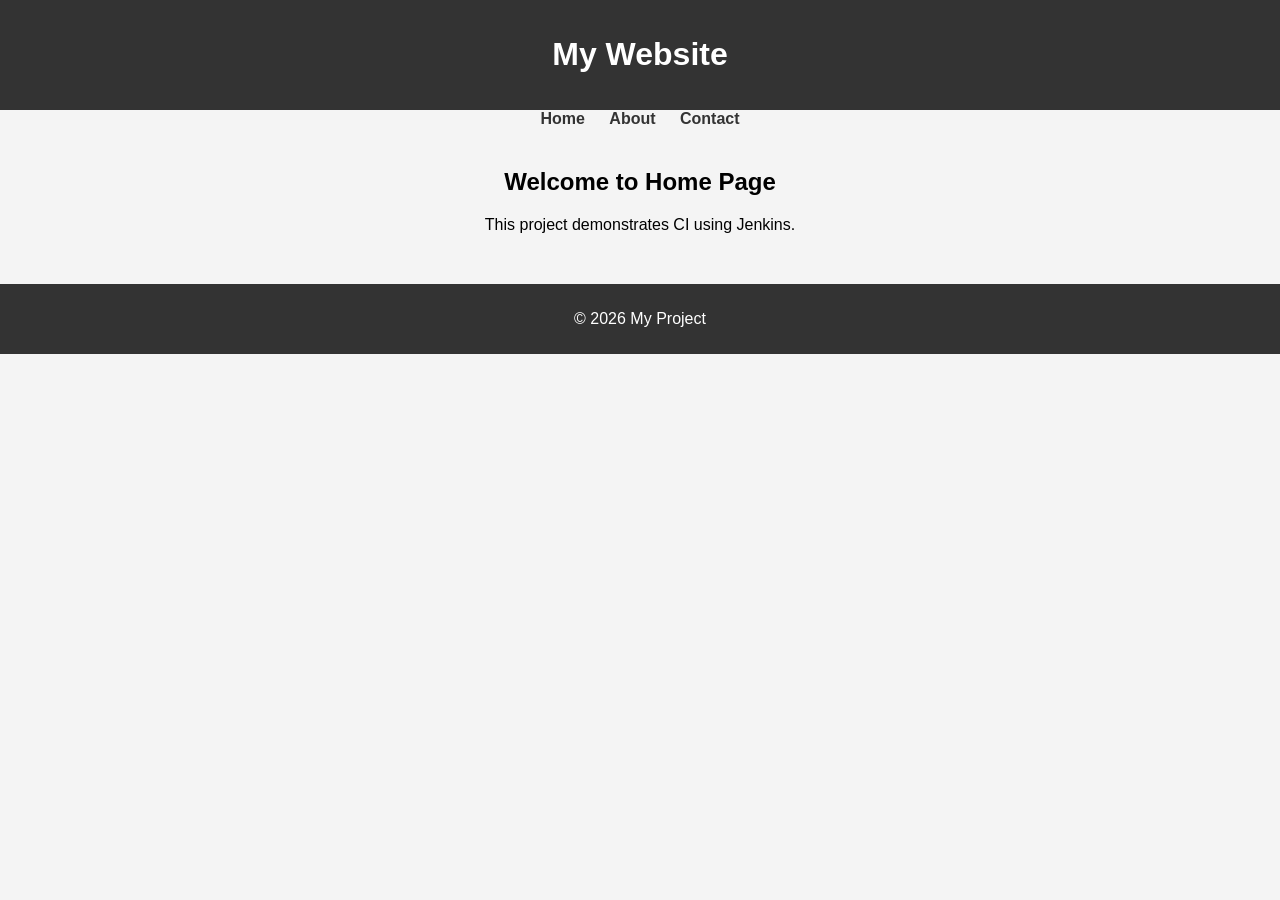
==== index.html @ 77b72648 "Add files via upload" ====
<!DOCTYPE html>
<html>
<head>
    <title>Home</title>
    <link rel="stylesheet" href="style.css">
</head>
<body>

<header>
    <h1>My Website</h1>
</header>

<nav>
    <a href="index.html">Home</a>
    <a href="about.html">About</a>
    <a href="contact.html">Contact</a>
</nav>

<div class="container">
    <h2>Welcome to Home Page</h2>
    <p>This project demonstrates CI using Jenkins.</p>
</div>

<footer>
    <p>© 2026 My Project</p>
</footer>

</body>
</html>
---- style.css ----
body {
    font-family: Arial, sans-serif;
    background-color: #f4f4f4;
    text-align: center;
    margin: 0;
    padding: 0;
}

header {
    background-color: #333;
    color: white;
    padding: 15px;
}

nav a {
    margin: 10px;
    text-decoration: none;
    color: #333;
    font-weight: bold;
}

nav a:hover {
    color: #007BFF;
}

.container {
    margin-top: 40px;
}

footer {
    margin-top: 50px;
    padding: 10px;
    background-color: #333;
    color: white;
}
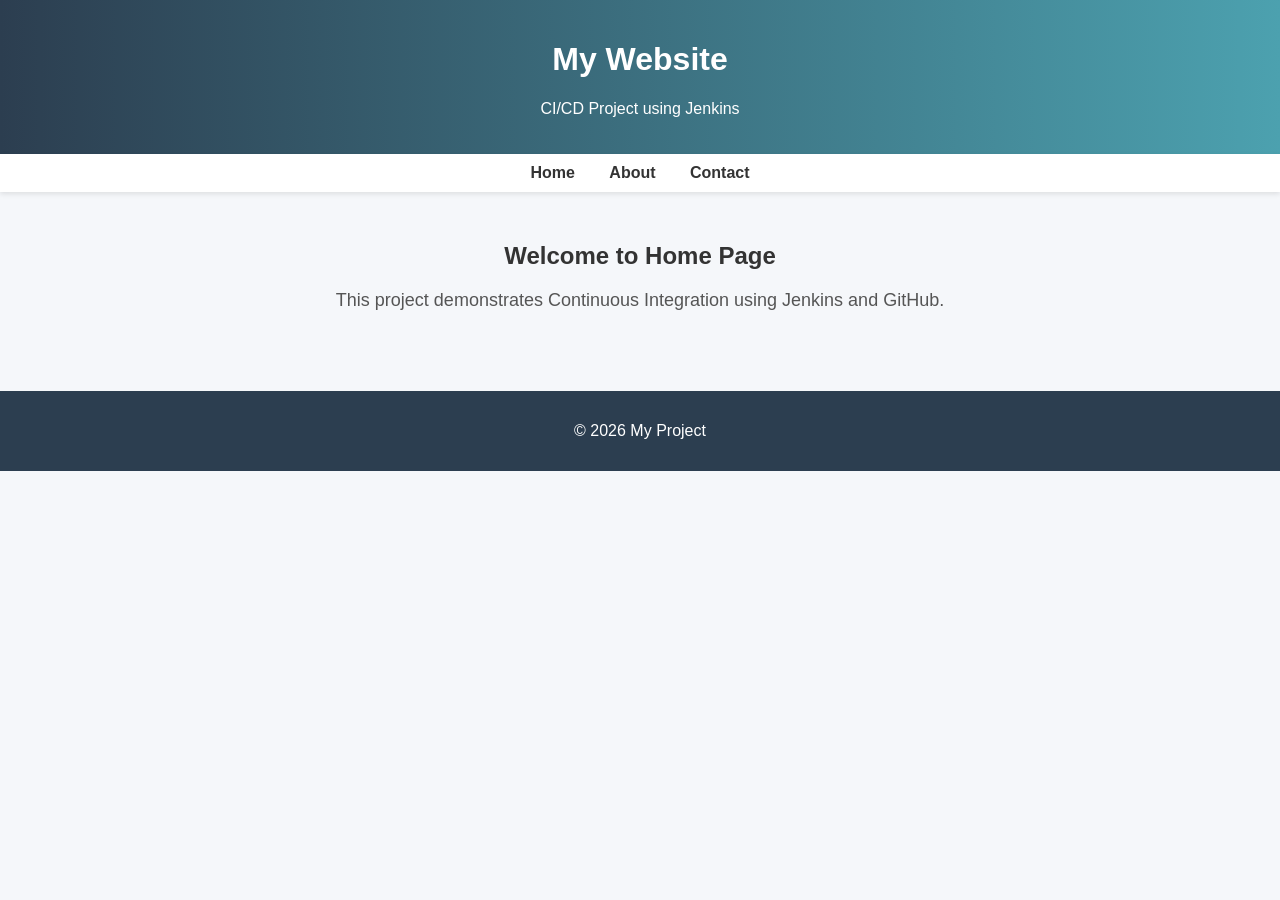
==== commit b026db85: "Update index.html Added a description for CI/CD project in the header and updated project descriptio" ====
--- a/index.html
+++ b/index.html
@@ -8,6 +8,7 @@
 
 <header>
     <h1>My Website</h1>
+    <p>CI/CD Project using Jenkins</p>
 </header>
 
 <nav>
@@ -18,7 +19,7 @@
 
 <div class="container">
     <h2>Welcome to Home Page</h2>
-    <p>This project demonstrates CI using Jenkins.</p>
+    <p>This project demonstrates Continuous Integration using Jenkins and GitHub.</p>
 </div>
 
 <footer>
@@ -26,4 +27,4 @@
 </footer>
 
 </body>
-</html>+</html>
--- a/style.css
+++ b/style.css
@@ -1,19 +1,25 @@
 body {
     font-family: Arial, sans-serif;
-    background-color: #f4f4f4;
-    text-align: center;
     margin: 0;
-    padding: 0;
+    background-color: #f5f7fa;
 }
 
 header {
-    background-color: #333;
+    background: linear-gradient(to right, #2c3e50, #4ca1af);
     color: white;
-    padding: 15px;
+    padding: 20px;
+    text-align: center;
+}
+
+nav {
+    background-color: #ffffff;
+    padding: 10px;
+    text-align: center;
+    box-shadow: 0 2px 5px rgba(0,0,0,0.1);
 }
 
 nav a {
-    margin: 10px;
+    margin: 0 15px;
     text-decoration: none;
     color: #333;
     font-weight: bold;
@@ -24,12 +30,23 @@
 }
 
 .container {
-    margin-top: 40px;
+    text-align: center;
+    margin-top: 50px;
+}
+
+.container h2 {
+    color: #333;
+}
+
+.container p {
+    color: #555;
+    font-size: 18px;
 }
 
 footer {
-    margin-top: 50px;
-    padding: 10px;
-    background-color: #333;
+    margin-top: 80px;
+    background-color: #2c3e50;
     color: white;
-}+    text-align: center;
+    padding: 15px;
+}
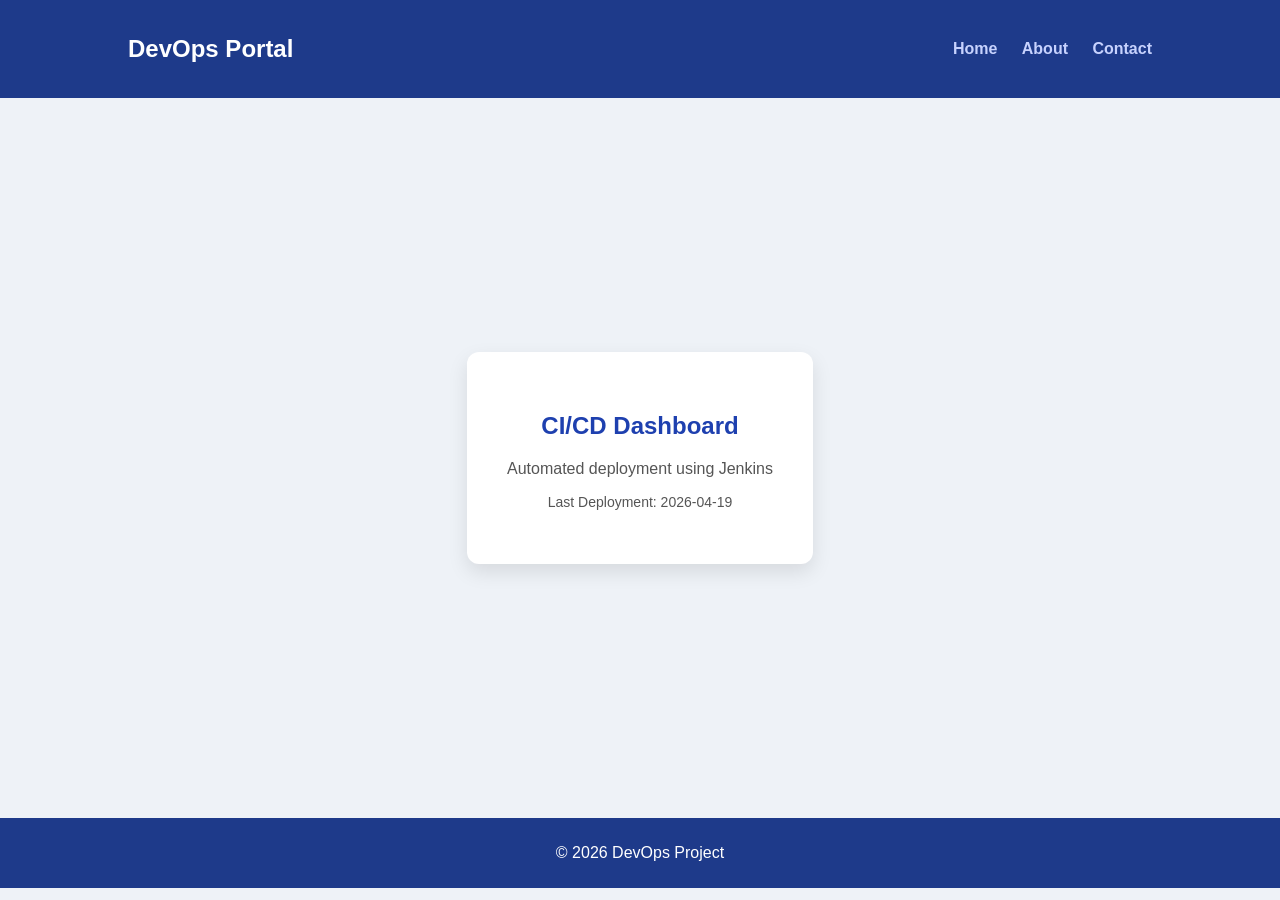
==== commit e4f785ac: "Add message" ====
--- a/index.html
+++ b/index.html
@@ -1,29 +1,33 @@
 <!DOCTYPE html>
 <html>
 <head>
-    <title>Home</title>
+    <title>DevOps Portal</title>
     <link rel="stylesheet" href="style.css">
 </head>
+
 <body>
 
 <header>
-    <h1>My Website</h1>
-    <p>CI/CD Project using Jenkins</p>
+    <nav>
+        <h2 class="logo">DevOps Portal</h2>
+        <ul>
+            <li><a href="#">Home</a></li>
+            <li><a href="#">About</a></li>
+            <li><a href="#">Contact</a></li>
+        </ul>
+    </nav>
 </header>
 
-<nav>
-    <a href="index.html">Home</a>
-    <a href="about.html">About</a>
-    <a href="contact.html">Contact</a>
-</nav>
-
-<div class="container">
-    <h2>Welcome to Home Page</h2>
-    <p>This project demonstrates Continuous Integration using Jenkins and GitHub.</p>
-</div>
+<section class="main">
+    <div class="card">
+        <h1>CI/CD Dashboard</h1>
+        <p>Automated deployment using Jenkins</p>
+        <p class="time">Last Deployment: 2026-04-19</p>
+    </div>
+</section>
 
 <footer>
-    <p>© 2026 My Project</p>
+    <p>© 2026 DevOps Project</p>
 </footer>
 
 </body>
--- a/style.css
+++ b/style.css
@@ -1,52 +1,81 @@
 body {
+    margin: 0;
     font-family: Arial, sans-serif;
-    margin: 0;
-    background-color: #f5f7fa;
+    background: #eef2f7;
 }
 
+/* NAVBAR */
 header {
-    background: linear-gradient(to right, #2c3e50, #4ca1af);
-    color: white;
-    padding: 20px;
-    text-align: center;
+    background: #1e3a8a;  /* Dark Blue */
+    padding: 15px 0;
 }
 
 nav {
-    background-color: #ffffff;
-    padding: 10px;
-    text-align: center;
-    box-shadow: 0 2px 5px rgba(0,0,0,0.1);
+    display: flex;
+    justify-content: space-between;
+    align-items: center;
+    width: 80%;
+    margin: auto;
 }
 
-nav a {
-    margin: 0 15px;
+.logo {
+    color: white;
+}
+
+nav ul {
+    list-style: none;
+}
+
+nav ul li {
+    display: inline;
+    margin-left: 20px;
+}
+
+nav ul li a {
+    color: #c7d2fe;
     text-decoration: none;
-    color: #333;
     font-weight: bold;
 }
 
-nav a:hover {
-    color: #007BFF;
+nav ul li a:hover {
+    color: white;
 }
 
-.container {
-    text-align: center;
-    margin-top: 50px;
+/* MAIN SECTION */
+.main {
+    display: flex;
+    justify-content: center;
+    align-items: center;
+    height: 80vh;
 }
 
-.container h2 {
-    color: #333;
+/* CARD */
+.card {
+    background: white;
+    padding: 40px;
+    border-radius: 12px;
+    text-align: center;
+    box-shadow: 0 8px 20px rgba(0,0,0,0.1);
 }
 
-.container p {
-    color: #555;
-    font-size: 18px;
+.card h1 {
+    color: #1e40af;  /* Blue */
 }
 
+.card p {
+    color: #555;
+}
+
+.time {
+    margin-top: 15px;
+    font-size: 14px;
+    color: #888;
+}
+
+/* FOOTER */
 footer {
-    margin-top: 80px;
-    background-color: #2c3e50;
+    background: #1e3a8a;
     color: white;
     text-align: center;
-    padding: 15px;
+    padding: 10px;
 }
